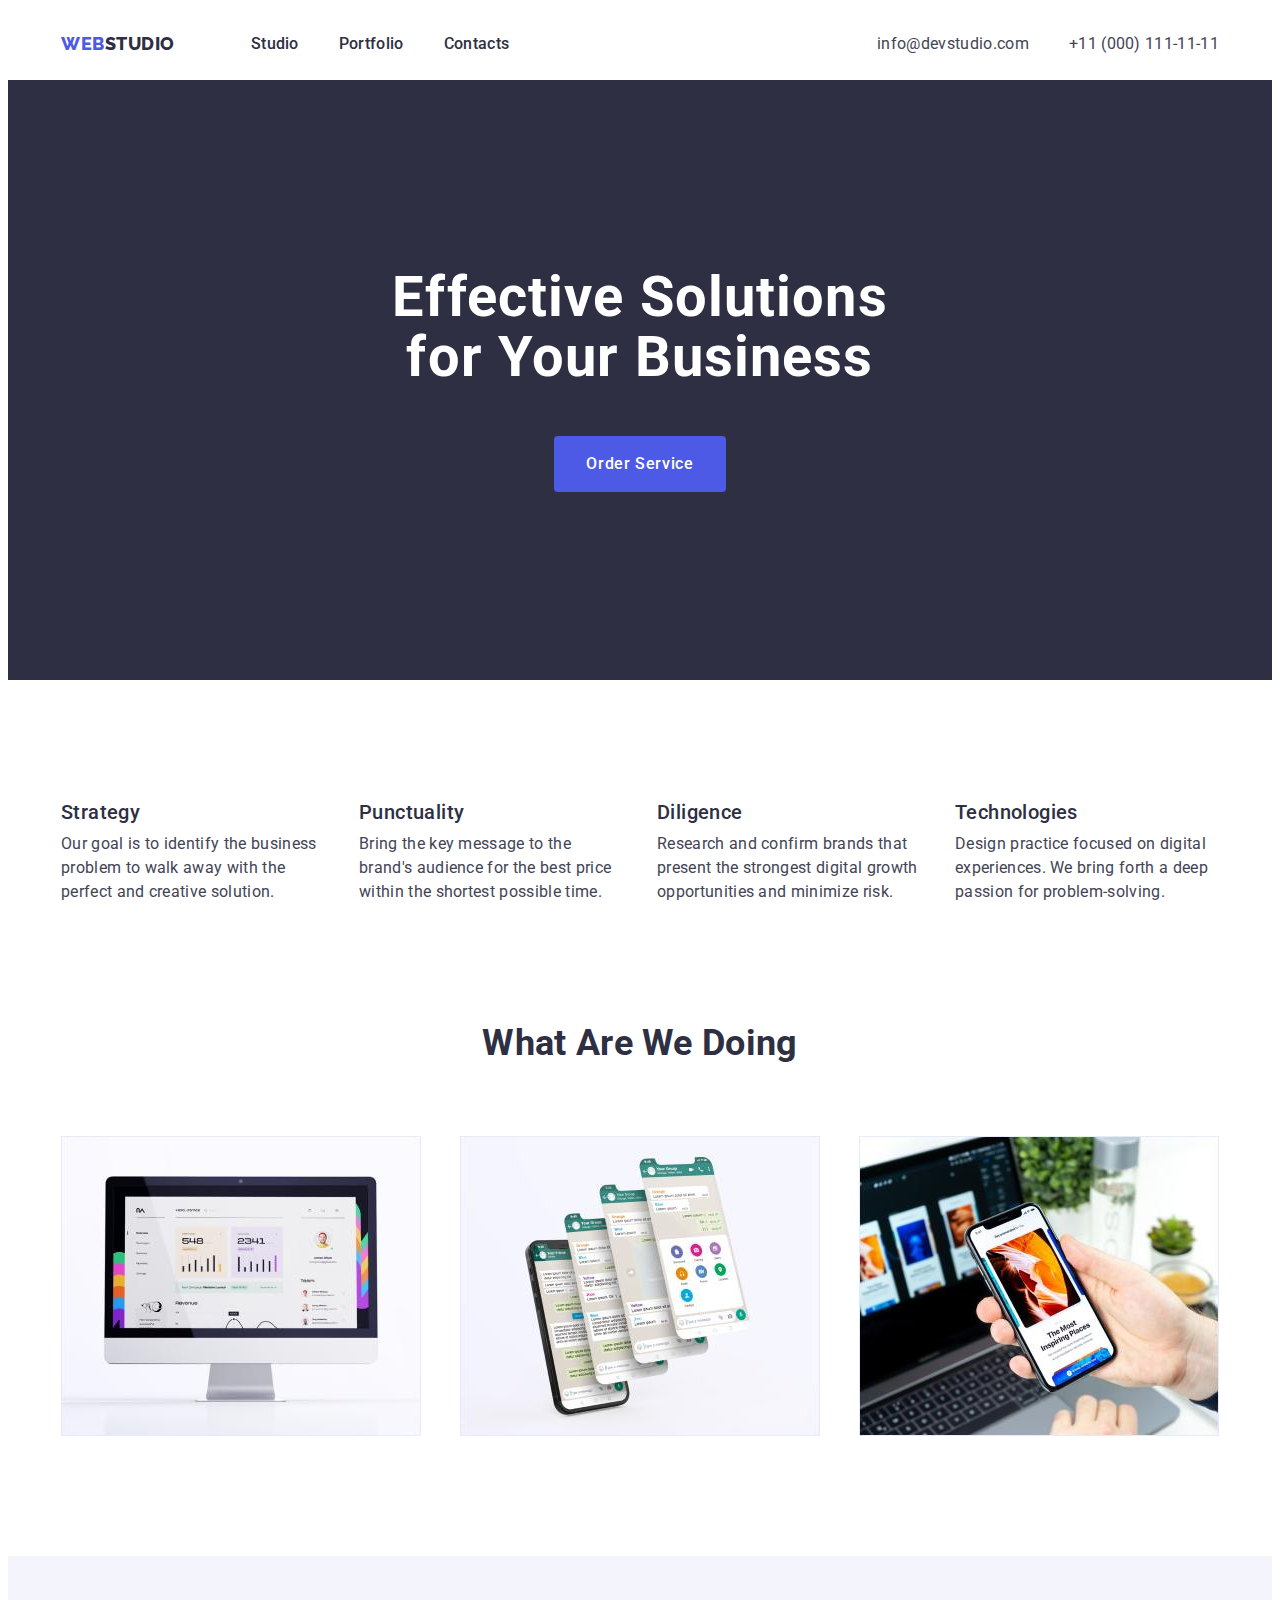
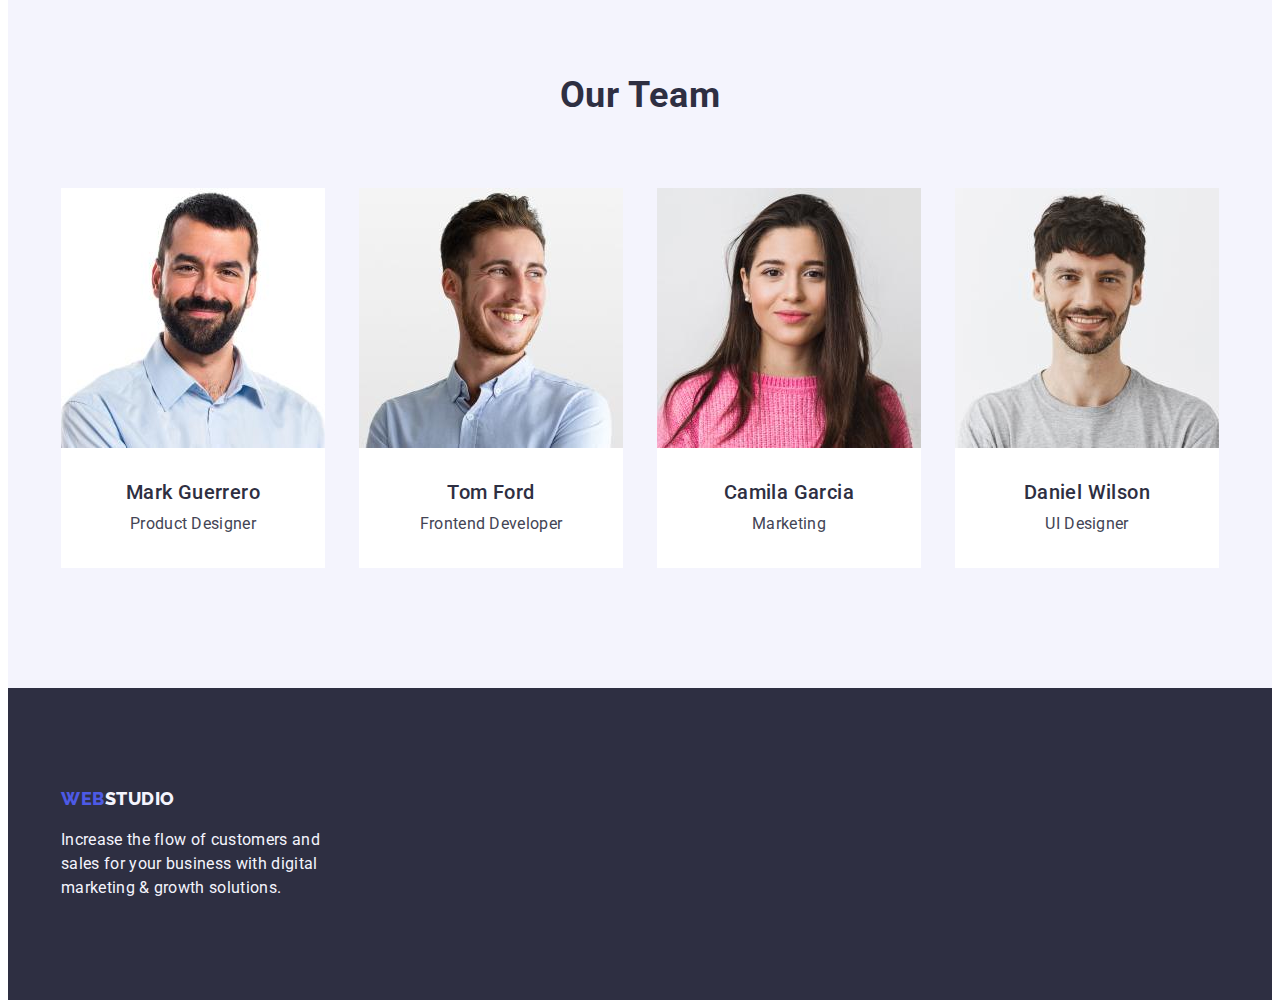
==== index.html @ 2e96d817 "1st" ====
<!DOCTYPE html>
<html lang="en">
  <head>
    <meta charset="UTF-8" />
    <meta http-equiv="X-UA-Compatible" content="IE=edge" />
    <meta name="viewport" content="width=<device-width>, initial-scale=1.0" />
    <title>WebStudio</title>
    <link href="https://fonts.googleapis.com" rel="preconnect" />
    <link href="https://fonts.gstatic.com" rel="preconnect" crossorigin />
    <!-- Fonts -->
    <link
      href="https://fonts.googleapis.com/css2?family=Raleway:wght@800&family=Roboto:wght@400;500;700;900&display=swap"
      rel="stylesheet"
    />
    <!-- Normalize CSS -->
    <link
      href="https://cdnjs.cloudflare.com/ajax/libs/modern-normalize/2.0.0/modern-normalize.min.css"
      rel="stylesheet"
      integrity="sha512-4xo8blKMVCiXpTaLzQSLSw3KFOVPWhm/TRtuPVc4WG6kUgjH6J03IBuG7JZPkcWMxJ5huwaBpOpnwYElP/m6wg=="
      crossorigin="anonymous"
      referrerpolicy="no-referrer"
    />
    <link href="./css/styles.css" rel="stylesheet" />
  </head>
  <body>
    <!-- Header -->
    <header class="header">
      <div class="header-container container">
        <nav class="header-nav">
          <a class="logo link" href="./index.html">Web<span class="logo-studio-part">Studio</span></a>
          <ul class="navigation-menu list">
            <li>
              <a class="navigation-menu-item link" href="./index.html">Studio</a>
            </li>
            <li>
              <a class="navigation-menu-item link" href="./portfolio.html">Portfolio</a>
            </li>
            <li>
              <a class="navigation-menu-item link" href>Contacts</a>
            </li>
          </ul>
        </nav>
        <address class="address-information">
          <ul class="address-list list">
            <li><a class="address-item link" href="mailto:info@devstudio.com">info@devstudio.com</a></li>
            <li><a class="address-item link" href="tel:+110001111111">+11 (000) 111-11-11</a></li>
          </ul>
        </address>
      </div>
    </header>
    <!-- Main -->
    <main>
      <section class="page-title-section">
        <div class="container">
          <h1 class="page-title">Effective Solutions for Your Business</h1>
          <button class="order-button" type="button">Order Service</button>
        </div>
      </section>

      <!-- Features -->
      <section class="features">
        <div class="container">
          <h2 class="visually-hidden" hidden>Our Features</h2>
          <ul class="features-list list">
            <li class="features-list-item">
              <h3 class="features-title">Strategy</h3>
              <p class="features-text">
                Our goal is to identify the business problem to walk away with the perfect and creative solution.
              </p>
            </li>
            <li class="features-list-item">
              <h3 class="features-title">Punctuality</h3>
              <p class="features-text">
                Bring the key message to the brand's audience for the best price within the shortest possible time.
              </p>
            </li>
            <li class="features-list-item">
              <h3 class="features-title">Diligence</h3>
              <p class="features-text">
                Research and confirm brands that present the strongest digital growth opportunities and minimize risk.
              </p>
            </li>
            <li class="features-list-item">
              <h3 class="features-title">Technologies</h3>
              <p class="features-text">
                Design practice focused on digital experiences. We bring forth a deep passion for problem-solving.
              </p>
            </li>
          </ul>
        </div>
      </section>

      <!-- What are we doing? -->
      <section class="company-product-section">
        <div class="container">
          <h2 class="company-product-title">What are we doing</h2>
          <ul class="company-product-list list">
            <li>
              <img src="./images/what_are_we_doing_1.jpg" alt="Software for the computers" height="300" width="360" />
            </li>
            <li>
              <img src="./images/what_are_we_doing_2.jpg" alt="Chat bots" height="300" width="360" />
            </li>
            <li>
              <img src="./images/what_are_we_doing_3.jpg" alt="Mobile applications" height="300" width="360" />
            </li> </ul
        ></div>
      </section>

      <!-- Our Team -->
      <section class="company-team-section">
        <div class="container">
          <h2 class="company-team-title">Our Team</h2>
          <ul class="company-team-list list">
            <li class="team-list">
              <img src="./images/mark_guerrero.jpg" alt="Mark Guerrero" height="260" width="264" />
              <h3 class="team-list-name">Mark Guerrero</h3>
              <p class="team-list-job-title">Product Designer</p>
            </li>
            <li class="team-list">
              <img src="./images/tom_ford.jpg" alt="Tom Ford" height="260" width="264" />
              <h3 class="team-list-name">Tom Ford</h3>
              <p class="team-list-job-title">Frontend Developer</p>
            </li>
            <li class="team-list">
              <img src="./images/camila_garcia.jpg" alt="Camila Garcia" height="260" width="264" />
              <h3 class="team-list-name">Camila Garcia</h3>
              <p class="team-list-job-title">Marketing</p>
            </li>
            <li class="team-list">
              <img src="./images/daniel_wilson.jpg" alt="Daniel Wilson" height="260" width="264" />
              <h3 class="team-list-name">Daniel Wilson</h3>
              <p class="team-list-job-title">UI Designer</p>
            </li>
          </ul>
        </div>
      </section>
    </main>
    <!-- Footer -->
    <footer class="footer-section">
      <div class="container">
        <a class="logo link" href="./index.html">Web<span class="logo-studio-part-in-footer">Studio</span></a>
        <p class="footer-text">
          Increase the flow of customers and sales for your business with digital marketing & growth solutions.
        </p>
      </div>
    </footer>
  </body>
</html>
---- css/styles.css ----
:root {
  /* Primary brand color  | IRIS #4D5AE5    */
  --primaly-brand-color: #4d5ae5;
  /* Pressed state color | OCEAN #404BBF   */
  --pressed-state-color: #404bbf;
  /* Overlays & shadows & headings color | NAVY BLUE #2E2F42 */
  --dark-color: #2e2f42;
  /* Valid fields & success messages color | GREEN #31D0AA */
  --success-color: #31d0aa;
  /* Body text color | SLATE #434455 */
  --text-color: #434455;
  /* Helper text & deemphasized subtle text color | LIGHT SLATE #8E8F99 */
  --subtle-text-color: #8e8f99;
  /* Accent & hairlines & subtle backgrounds color | CORNFLOWER #E7E9FC */
  --accent-color: #e7e9fc;
  /* Light mode backgrounds & dialogs/alerts color | CLOUD #F4F4FD */
  --light-color: #f4f4fd;
  /* Overlay color | NAVY BLUE MODAL #2E2F42 */
  --modal-overlay-color: #2e2f42;
  /* Hero image background color | GREY #2E2F42 */
  --hero-background-color: #2e2f42;
  /* Header & team & portfolio card background color | WHITE #FFFFFF */
  --white-background-color: #ffffff;
  /* Modal background color | DAIRY #FCFCFC */
  --modal-background-color: #fcfcfc;
  /* White text color | | WHITE #FFFFFF */
  --white-text-color: #ffffff;
}

body {
  background-color: var(--white-background-color);
  color: var(--text-color);
  font-size: 16px;
  font-family: 'Roboto', sans-serif;
  line-height: 1.5;
  letter-spacing: 0.02em;
}
/* Reset */
h1,
h2,
h3,
h4,
h5,
h6,
p {
  margin: 0;
}

ul {
  margin: 0;
  padding-left: 0;
}

button {
  cursor: pointer;
}

address {
  font-style: normal;
}

img {
  display: block;
}
/* Reset end */
.link {
  text-decoration: none;
}

.list {
  list-style: none;
}

.container {
  width: 1158px;
  margin: 0 auto;
  padding-right: 15px;
  padding-left: 15px;
}
/* End of Reset */

/* Remove the underlining in the links */
.link {
  text-decoration: none;
}

/* Remove list markers */
.list {
  list-style-type: none;
}

/* Web Stugio logo CSS Styles */
.logo {
  color: var(--primaly-brand-color);
  font-weight: 800;
  font-size: 18px;
  font-family: 'Raleway', sans-serif;
  line-height: 1.17;
  letter-spacing: 0.03em;
  text-transform: uppercase;
}

.logo-studio-part,
.logo-studio-part-in-footer {
  font-weight: 800;
  font-size: 18px;
  font-family: 'Raleway', sans-serif;
  line-height: 1.17;
  letter-spacing: 0.03em;
  text-transform: uppercase;
}

.logo-studio-part {
  color: var(--dark-color);
}

.logo-studio-part-in-footer {
  color: var(--light-color);
}

/* Header SCC Styles */
.header {
  padding-top: 24px;
  padding-bottom: 24px;
}

.header-container {
  display: flex;
  justify-content: space-between;
  align-items: center;
}

.header-nav {
  display: flex;
  align-items: center;
}

.header .logo {
  margin-right: 76px;
}

.navigation-menu {
  display: flex;
  gap: 40px;
  align-items: center;
}

.navigation-menu-item {
  color: var(--dark-color);
  font-weight: 500;
}

.navigation-menu-item:hover,
.navigation-menu-item:focus {
  color: var(--pressed-state-color);
}

.address-information {
  font-style: normal;
}

.address-list {
  display: flex;
  gap: 40px;
  align-items: center;
}

.address-item {
  color: var(--text-color);
  font-weight: 400;
}

.address-item:hover,
.address-item:focus {
  color: var(--pressed-state-color);
}
/* Footer SCC Styles */
.footer-section {
  padding-top: 100px;
  padding-bottom: 100px;
  background-color: var(--dark-color);
}

.footer-text {
  max-width: 264px;
  margin-top: 16px;
  color: var(--light-color);
  font-weight: 400;
}

/* Index page CSS Styles */
/* Hero(Page title) section styles*/
.page-title-section {
  padding-top: 188px;
  padding-bottom: 188px;
  background-color: var(--dark-color);
  text-align: center;
}

.page-title {
  max-width: 496px;
  margin: 0 auto;
  margin-bottom: 48px;
  color: var(--white-text-color);
  font-weight: 700;
  font-size: 56px;
  line-height: 1.07;
  letter-spacing: 0.02em;
  text-align: center;
}

.order-button {
  display: block;
  margin: 0 auto;
  padding: 16px 32px;
  border: none;
  border-radius: 4px;
  background-color: var(--primaly-brand-color);
  color: var(--white-text-color);
  font-weight: 500;
  font-style: normal;
  font-size: 16px;
  font-family: 'Roboto', sans-serif;
  line-height: 1.5;
  letter-spacing: 0.04em;
  cursor: pointer;
}

.order-button:is(:hover, :focus) {
  background-color: var(--pressed-state-color);
}

/* Features section styles */
.visually-hidden {
  position: absolute;
  overflow: hidden;
  clip: rect(0 0 0 0);
  width: 1px;
  height: 1px;
  margin: -1px;
  padding: 0;
  border: 0;
  white-space: nowrap;
  clip-path: inset(100%);
}

.features {
  padding-top: 120px;
  padding-bottom: 120px;
}

.features-list {
  display: flex;
  justify-content: space-between;
}

.features-list-item {
  display: flex;
  flex-direction: column;
  gap: 8px;
  align-items: flex-start;
  width: 264px;
}

.features-title {
  color: var(--dark-color);
  font-weight: 500;
  font-size: 20px;
  line-height: 1.2;
  letter-spacing: 0.02em;
}

.features-text {
  font-weight: 400;
}

/* What are we doing? section styles */
.company-product-section {
  padding-bottom: 120px;
}

.company-product-list {
  display: flex;
  justify-content: space-between;
}

.company-product-title {
  margin-bottom: 72px;
  color: var(--dark-color);
  font-weight: 700;
  font-size: 36px;
  line-height: 1.11;
  text-align: center;
  text-transform: capitalize;
}

/* Our team section styles */
.company-team-section {
  padding-top: 120px;
  padding-bottom: 120px;
  background-color: var(--light-color);
}
.company-team-title {
  margin-bottom: 72px;
  color: var(--dark-color);
  font-weight: 700;
  font-size: 36px;
  line-height: 1.11;
  letter-spacing: 0.02em;
  text-align: center;
  text-transform: capitalize;
}

.company-team-list {
  display: flex;
  justify-content: space-between;
}

.team-list-name {
  margin-bottom: 8px;
  color: var(--dark-color);
  font-weight: 500;
  font-size: 20px;
  line-height: 1.2;
  letter-spacing: 0.02em;
  text-align: center;
}

.team-list-job-title {
  margin-bottom: 32px;
  font-weight: 400;
  font-size: 16px;
  line-height: 1.5;
  text-align: center;
}

.team-list {
  background-color: var(--white-background-color);
}

.team-list img {
  margin-bottom: 32px;
}

/* Portfolio CSS Styles */

.portfolio-section {
  padding-top: 96px;
  padding-bottom: 120px;
}

.portfolio-filter-list {
  display: flex;
  gap: 24px;
  justify-content: center;
  margin-bottom: 72px;
}

.portfolio-filter-button {
  padding: 12px 24px;
  border: none;
  border-radius: 4px;
  background-color: var(--light-color);
  color: var(--primaly-brand-color);
  font-weight: 500;
  font-style: normal;
  font-size: 16px;
  font-family: 'Roboto', sans-serif;
  line-height: 1.5;
  letter-spacing: 0.04em;
  cursor: pointer;
}

.portfolio-filter-button:hover,
.portfolio-filter-button:focus {
  background-color: var(--pressed-state-color);
  color: var(--white-text-color);
}

.portfolio-list {
  display: flex;
  flex-wrap: wrap;
  row-gap: 48px;
  column-gap: 24px;
}

.portfolio-list-item {
  border: 1px solid var(--accent-color);
}

.portfolio-img {
  margin-bottom: 32px;
}

.portfolio-title {
  margin-bottom: 8px;
  padding-left: 16px;
  color: var(--dark-color);
  font-weight: 500;
  font-size: 20px;
  line-height: 1.2;
  letter-spacing: 0.02em;
}

.portfolio-type {
  padding-bottom: 32px;
  padding-left: 16px;
  color: var(--text-color);
  font-weight: 400;
}
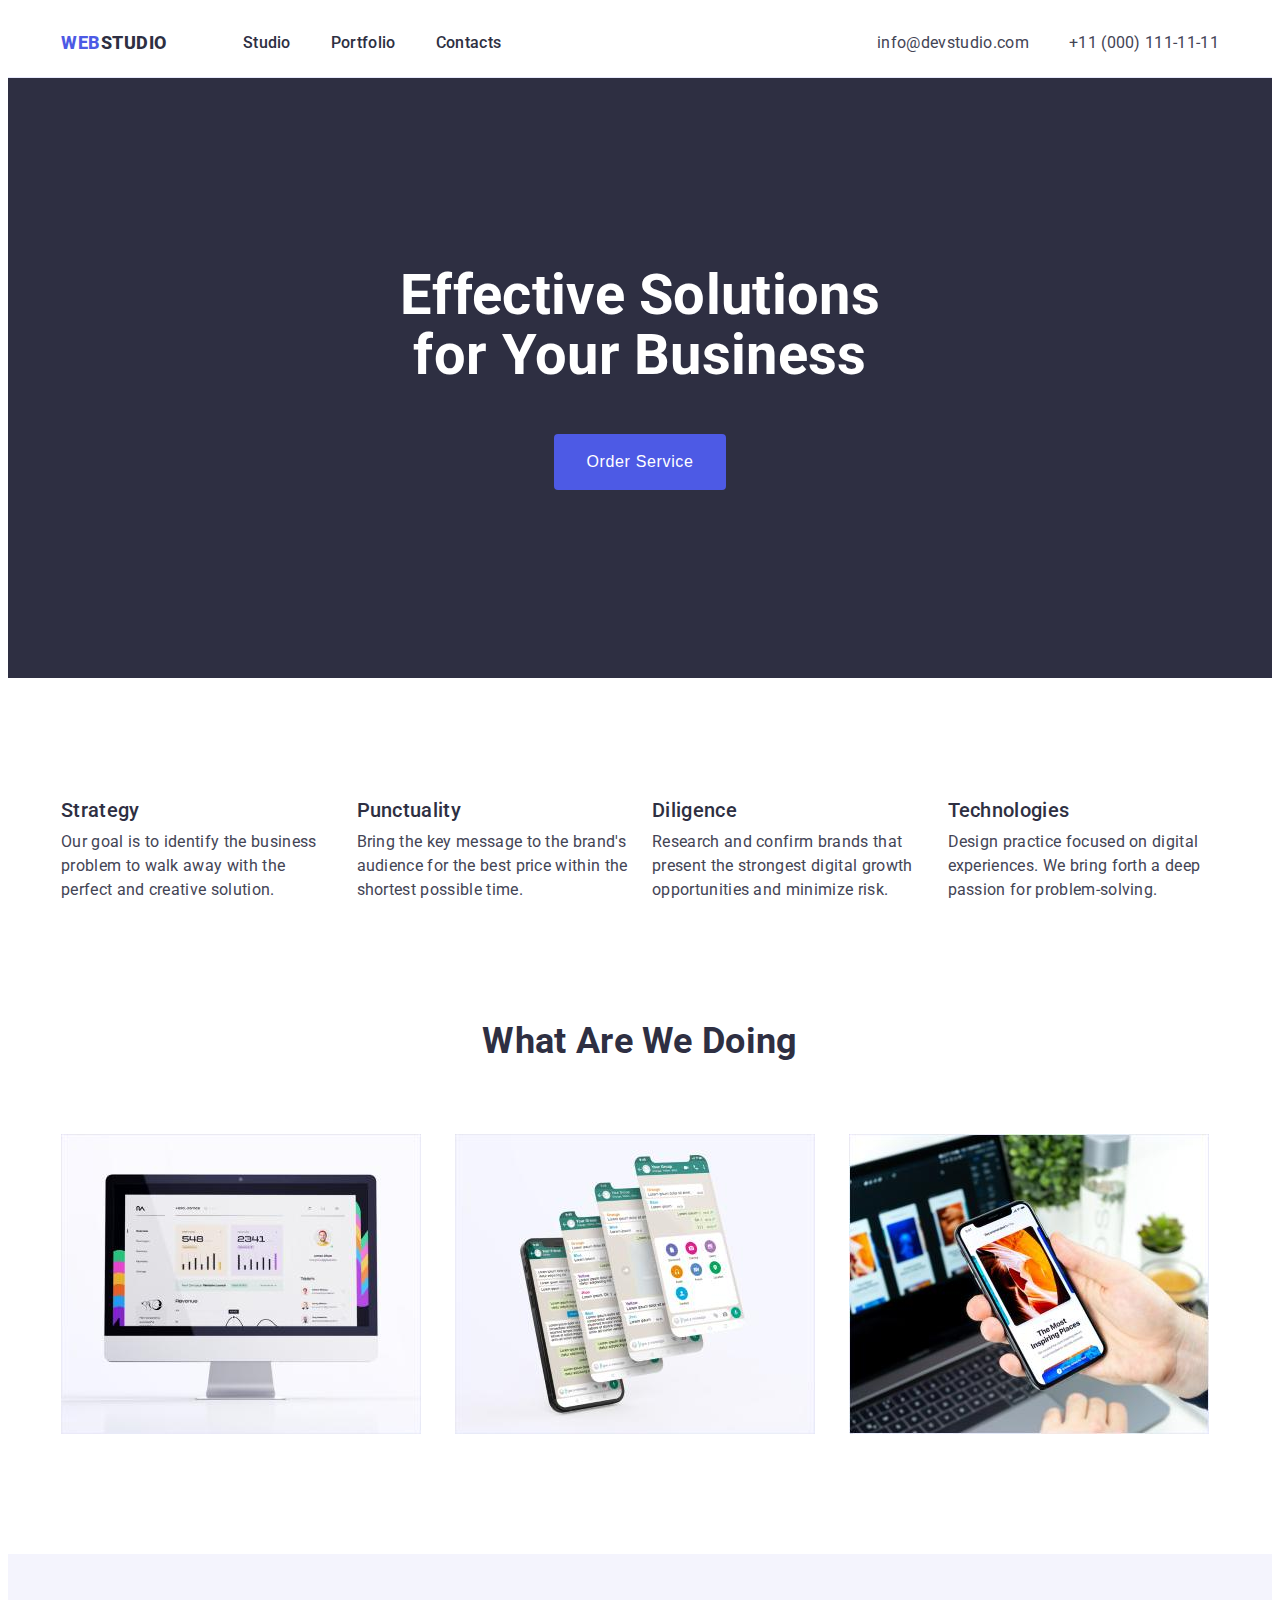
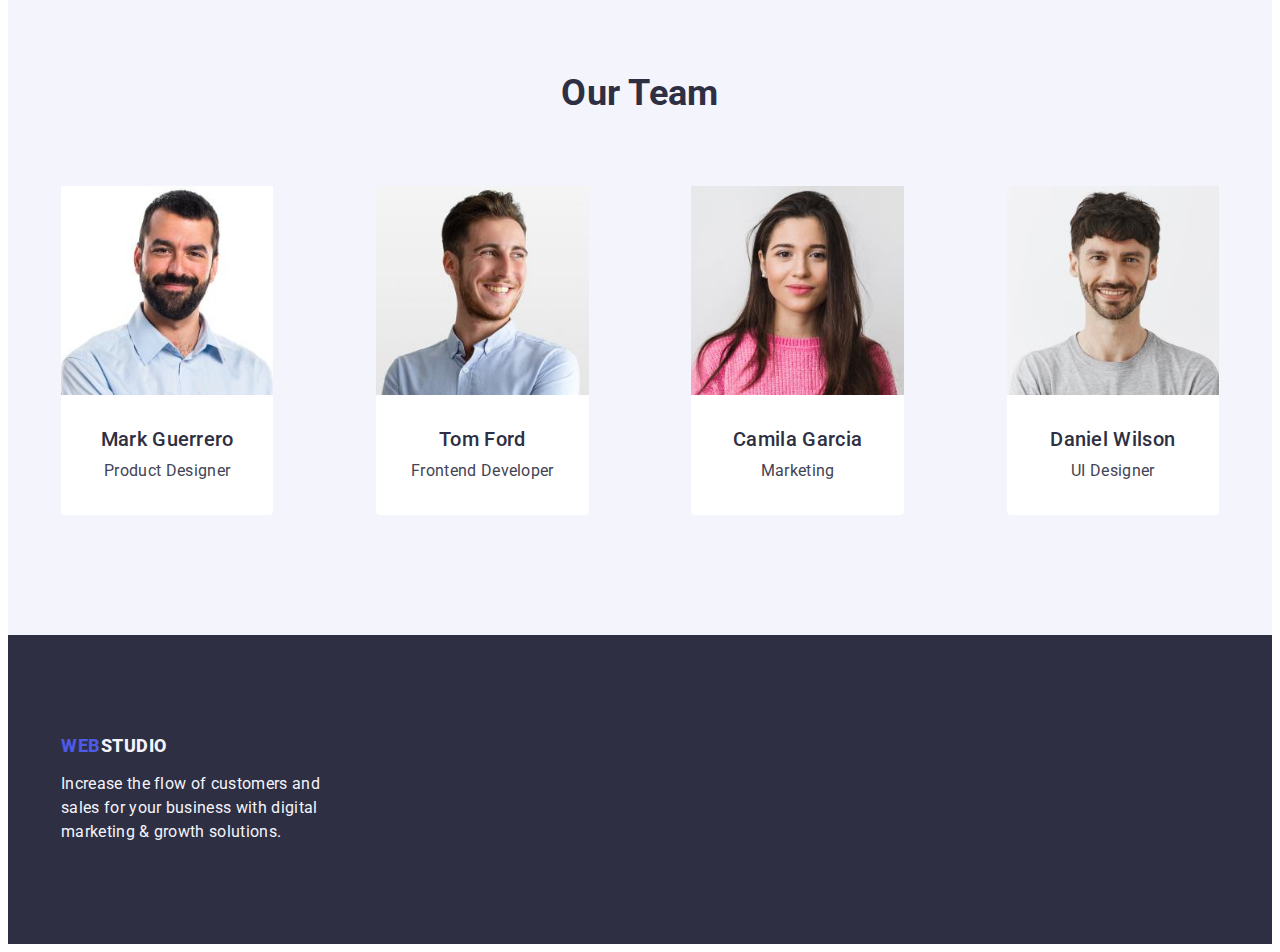
==== commit 8fe055c9: "finish" ====
--- a/index.html
+++ b/index.html
@@ -5,11 +5,11 @@
     <meta http-equiv="X-UA-Compatible" content="IE=edge" />
     <meta name="viewport" content="width=<device-width>, initial-scale=1.0" />
     <title>WebStudio</title>
+    <!-- Fonts -->
     <link href="https://fonts.googleapis.com" rel="preconnect" />
     <link href="https://fonts.gstatic.com" rel="preconnect" crossorigin />
-    <!-- Fonts -->
     <link
-      href="https://fonts.googleapis.com/css2?family=Raleway:wght@800&family=Roboto:wght@400;500;700;900&display=swap"
+      href="https://fonts.googleapis.com/css2?family=Raleway:wght@800&family=Roboto:wght@400;500;700&display=swap"
       rel="stylesheet"
     />
     <!-- Normalize CSS -->
@@ -20,126 +20,183 @@
       crossorigin="anonymous"
       referrerpolicy="no-referrer"
     />
+    <!-- Styles CSS -->
     <link href="./css/styles.css" rel="stylesheet" />
   </head>
   <body>
     <!-- Header -->
-    <header class="header">
+    <header class="header section">
       <div class="header-container container">
         <nav class="header-nav">
-          <a class="logo link" href="./index.html">Web<span class="logo-studio-part">Studio</span></a>
-          <ul class="navigation-menu list">
-            <li>
-              <a class="navigation-menu-item link" href="./index.html">Studio</a>
-            </li>
-            <li>
-              <a class="navigation-menu-item link" href="./portfolio.html">Portfolio</a>
-            </li>
-            <li>
-              <a class="navigation-menu-item link" href>Contacts</a>
+          <a class="logo link" href="./index.html">Web<span class="logo-accent">Studio</span></a>
+          <ul class="header-list list">
+            <li class="header-list-item">
+              <a class="header-list-link link" href="./index.html">Studio</a>
+            </li>
+            <li class="header-list-item">
+              <a class="header-list-link link" href="./portfolio.html">Portfolio</a>
+            </li>
+            <li class="header-list-item">
+              <a class="header-list-link link" href>Contacts</a>
             </li>
           </ul>
         </nav>
-        <address class="address-information">
-          <ul class="address-list list">
-            <li><a class="address-item link" href="mailto:info@devstudio.com">info@devstudio.com</a></li>
-            <li><a class="address-item link" href="tel:+110001111111">+11 (000) 111-11-11</a></li>
+        <address class="header-address">
+          <ul class="header-address-list list">
+            <li class="header-address-list-item">
+              <a class="header-address-list-link link" href="mailto:info@devstudio.com">info@devstudio.com</a></li
+            >
+            <li class="header-address-list-item"
+              ><a class="header-address-list-link link" href="tel:+110001111111">+11 (000) 111-11-11</a></li
+            >
           </ul>
         </address>
       </div>
     </header>
     <!-- Main -->
     <main>
-      <section class="page-title-section">
-        <div class="container">
-          <h1 class="page-title">Effective Solutions for Your Business</h1>
-          <button class="order-button" type="button">Order Service</button>
+      <!-- Hero section -->
+      <section class="hero section">
+        <div class="container">
+          <h1 class="hero-title">Effective Solutions for Your Business</h1>
+          <button class="hero-btn btn" type="button">Order Service</button>
         </div>
       </section>
 
       <!-- Features -->
-      <section class="features">
-        <div class="container">
-          <h2 class="visually-hidden" hidden>Our Features</h2>
+      <section class="features section">
+        <div class="container">
+          <h2 class="section-title visually-hidden">Our features</h2>
           <ul class="features-list list">
             <li class="features-list-item">
-              <h3 class="features-title">Strategy</h3>
-              <p class="features-text">
-                Our goal is to identify the business problem to walk away with the perfect and creative solution.
-              </p>
-            </li>
-            <li class="features-list-item">
-              <h3 class="features-title">Punctuality</h3>
-              <p class="features-text">
-                Bring the key message to the brand's audience for the best price within the shortest possible time.
-              </p>
-            </li>
-            <li class="features-list-item">
-              <h3 class="features-title">Diligence</h3>
-              <p class="features-text">
+              <h3 class="features-list-item-title">Strategy</h3>
+              <p class="features-list-item-decs"
+                >Our goal is to identify the business problem to walk away with the perfect and creative solution.</p
+              >
+            </li>
+            <li class="features-list-item">
+              <h3 class="features-list-item-title">Punctuality</h3>
+              <p class="features-list-item-decs"
+                >Bring the key message to the brand's audience for the best price within the shortest possible time.</p
+              >
+            </li>
+            <li class="features-list-item">
+              <h3 class="features-list-item-title">Diligence</h3>
+              <p class="features-list-item-decs">
                 Research and confirm brands that present the strongest digital growth opportunities and minimize risk.
               </p>
             </li>
             <li class="features-list-item">
-              <h3 class="features-title">Technologies</h3>
-              <p class="features-text">
-                Design practice focused on digital experiences. We bring forth a deep passion for problem-solving.
-              </p>
+              <h3 class="features-list-item-title">Technologies</h3>
+              <p class="features-list-item-decs"
+                >Design practice focused on digital experiences. We bring forth a deep passion for problem-solving.</p
+              >
             </li>
           </ul>
         </div>
       </section>
 
       <!-- What are we doing? -->
-      <section class="company-product-section">
-        <div class="container">
-          <h2 class="company-product-title">What are we doing</h2>
-          <ul class="company-product-list list">
-            <li>
-              <img src="./images/what_are_we_doing_1.jpg" alt="Software for the computers" height="300" width="360" />
-            </li>
-            <li>
-              <img src="./images/what_are_we_doing_2.jpg" alt="Chat bots" height="300" width="360" />
-            </li>
-            <li>
-              <img src="./images/what_are_we_doing_3.jpg" alt="Mobile applications" height="300" width="360" />
-            </li> </ul
-        ></div>
+      <section class="we-doing section">
+        <div class="container">
+          <h2 class="section-title">What are we doing</h2>
+          <ul class="we-doing-list list">
+            <li class="we-doing-list-item">
+              <img
+                class="we-doing-list-item-img"
+                src="./images/what_are_we_doing/what_are_we_doing_1.jpg"
+                alt="Software for the computers"
+                height="300"
+                width="360"
+              />
+            </li>
+            <li class="we-doing-list-item">
+              <img
+                class="we-doing-list-item-img"
+                src="./images/what_are_we_doing/what_are_we_doing_2.jpg"
+                alt="Chat bots"
+                height="300"
+                width="360"
+              />
+            </li>
+            <li class="we-doing-list-item">
+              <img
+                class="we-doing-list-item-img"
+                src="./images/what_are_we_doing/what_are_we_doing_3.jpg"
+                alt="Mobile applications"
+                height="300"
+                width="360"
+              />
+            </li>
+          </ul>
+        </div>
       </section>
 
       <!-- Our Team -->
-      <section class="company-team-section">
-        <div class="container">
-          <h2 class="company-team-title">Our Team</h2>
-          <ul class="company-team-list list">
-            <li class="team-list">
-              <img src="./images/mark_guerrero.jpg" alt="Mark Guerrero" height="260" width="264" />
-              <h3 class="team-list-name">Mark Guerrero</h3>
-              <p class="team-list-job-title">Product Designer</p>
-            </li>
-            <li class="team-list">
-              <img src="./images/tom_ford.jpg" alt="Tom Ford" height="260" width="264" />
-              <h3 class="team-list-name">Tom Ford</h3>
-              <p class="team-list-job-title">Frontend Developer</p>
-            </li>
-            <li class="team-list">
-              <img src="./images/camila_garcia.jpg" alt="Camila Garcia" height="260" width="264" />
-              <h3 class="team-list-name">Camila Garcia</h3>
-              <p class="team-list-job-title">Marketing</p>
-            </li>
-            <li class="team-list">
-              <img src="./images/daniel_wilson.jpg" alt="Daniel Wilson" height="260" width="264" />
-              <h3 class="team-list-name">Daniel Wilson</h3>
-              <p class="team-list-job-title">UI Designer</p>
+      <section class="team section">
+        <div class="container">
+          <h2 class="section-title">Our team</h2>
+          <ul class="team-list list">
+            <li class="team-list-item">
+              <img
+                class="team-list-item-img"
+                src="./images/our_team/team_1.jpg"
+                alt="Mark Guerrero"
+                height="260"
+                width="264"
+              />
+              <div class="team-list-item-card-content">
+                <h3 class="team-list-item-name">Mark Guerrero</h3>
+                <p class="team-list-item-position">Product Designer</p>
+              </div>
+            </li>
+            <li class="team-list-item">
+              <img
+                class="team-list-item-img"
+                src="./images/our_team/team_2.jpg"
+                alt="Tom Ford"
+                height="260"
+                width="264"
+              />
+              <div class="team-list-item-card-content">
+                <h3 class="team-list-item-name">Tom Ford</h3>
+                <p class="team-list-item-position">Frontend Developer</p>
+              </div>
+            </li>
+            <li class="team-list-item">
+              <img
+                class="team-list-item-img"
+                src="./images/our_team/team_3.jpg"
+                alt="Camila Garcia"
+                height="260"
+                width="264"
+              />
+              <div class="team-list-item-card-content">
+                <h3 class="team-list-item-name">Camila Garcia</h3>
+                <p class="team-list-item-position">Marketing</p>
+              </div>
+            </li>
+            <li class="team-list-item">
+              <img
+                class="team-list-item-img"
+                src="./images/our_team/team_4.jpg"
+                alt="Daniel Wilson"
+                height="260"
+                width="264"
+              />
+              <div class="team-list-item-card-content">
+                <h3 class="team-list-item-name">Daniel Wilson</h3>
+                <p class="team-list-item-position">UI Designer</p>
+              </div>
             </li>
           </ul>
         </div>
       </section>
     </main>
     <!-- Footer -->
-    <footer class="footer-section">
+    <footer class="footer section">
       <div class="container">
-        <a class="logo link" href="./index.html">Web<span class="logo-studio-part-in-footer">Studio</span></a>
+        <a class="logo link" href="./index.html">Web<span class="logo-accent">Studio</span></a>
         <p class="footer-text">
           Increase the flow of customers and sales for your business with digital marketing & growth solutions.
         </p>
--- a/css/styles.css
+++ b/css/styles.css
@@ -1,39 +1,33 @@
 :root {
-  /* Primary brand color  | IRIS #4D5AE5    */
-  --primaly-brand-color: #4d5ae5;
-  /* Pressed state color | OCEAN #404BBF   */
-  --pressed-state-color: #404bbf;
-  /* Overlays & shadows & headings color | NAVY BLUE #2E2F42 */
-  --dark-color: #2e2f42;
-  /* Valid fields & success messages color | GREEN #31D0AA */
-  --success-color: #31d0aa;
-  /* Body text color | SLATE #434455 */
-  --text-color: #434455;
-  /* Helper text & deemphasized subtle text color | LIGHT SLATE #8E8F99 */
-  --subtle-text-color: #8e8f99;
-  /* Accent & hairlines & subtle backgrounds color | CORNFLOWER #E7E9FC */
+  --primary-brand-cl: #4d5ae5;
+  --primary-dark-cl: #2e2f42;
+  --white-bg-cl: #ffffff;
+  --white-cl: #ffffff;
+  --text-cl: #434455;
+  --ligth-cl: #f4f4fd;
+  --light-bg-cl: #f4f4fd;
+  --pressed-state-cl: #404bbf;
   --accent-color: #e7e9fc;
-  /* Light mode backgrounds & dialogs/alerts color | CLOUD #F4F4FD */
-  --light-color: #f4f4fd;
-  /* Overlay color | NAVY BLUE MODAL #2E2F42 */
-  --modal-overlay-color: #2e2f42;
-  /* Hero image background color | GREY #2E2F42 */
-  --hero-background-color: #2e2f42;
-  /* Header & team & portfolio card background color | WHITE #FFFFFF */
-  --white-background-color: #ffffff;
-  /* Modal background color | DAIRY #FCFCFC */
-  --modal-background-color: #fcfcfc;
-  /* White text color | | WHITE #FFFFFF */
-  --white-text-color: #ffffff;
-}
-
+  /* The main number of elements in Flexbox grid */
+  --items: 3;
+  /* The main gap indent in Flexbox grid */
+  --indent: 24px;
+}
+/* Comon styles */
 body {
-  background-color: var(--white-background-color);
-  color: var(--text-color);
+  background-color: var(--white-bg-cl);
+  color: var(--text-cl);
+  font-weight: normal;
   font-size: 16px;
   font-family: 'Roboto', sans-serif;
   line-height: 1.5;
   letter-spacing: 0.02em;
+}
+.container {
+  width: 1158px;
+  margin: 0 auto;
+  padding-right: 15px;
+  padding-left: 15px;
 }
 /* Reset */
 h1,
@@ -45,191 +39,145 @@
 p {
   margin: 0;
 }
-
-ul {
+ul,
+ol,
+.list {
   margin: 0;
   padding-left: 0;
-}
-
-button {
+  list-style-type: none;
+}
+a,
+.link {
+  color: currentColor;
+  font-style: normal;
+  text-decoration: none;
+}
+button,
+.btn {
   cursor: pointer;
 }
-
 address {
   font-style: normal;
 }
-
 img {
   display: block;
-}
-/* Reset end */
-.link {
-  text-decoration: none;
-}
-
-.list {
-  list-style: none;
-}
-
-.container {
-  width: 1158px;
-  margin: 0 auto;
-  padding-right: 15px;
-  padding-left: 15px;
-}
-/* End of Reset */
-
-/* Remove the underlining in the links */
-.link {
-  text-decoration: none;
-}
-
-/* Remove list markers */
-.list {
-  list-style-type: none;
-}
-
-/* Web Stugio logo CSS Styles */
-.logo {
-  color: var(--primaly-brand-color);
+  max-width: 100%;
+  height: auto;
+}
+.section {
+}
+/* H2 section title */
+.section-title {
+  margin-bottom: 72px;
+  color: var(--primary-dark-cl);
+  font-size: 36px;
+  line-height: 1.11;
+  text-align: center;
+  text-transform: capitalize;
+}
+/* Logo design */
+.logo,
+.logo-accent {
   font-weight: 800;
   font-size: 18px;
-  font-family: 'Raleway', sans-serif;
   line-height: 1.17;
   letter-spacing: 0.03em;
   text-transform: uppercase;
 }
-
-.logo-studio-part,
-.logo-studio-part-in-footer {
-  font-weight: 800;
-  font-size: 18px;
-  font-family: 'Raleway', sans-serif;
-  line-height: 1.17;
-  letter-spacing: 0.03em;
-  text-transform: uppercase;
-}
-
-.logo-studio-part {
-  color: var(--dark-color);
-}
-
-.logo-studio-part-in-footer {
-  color: var(--light-color);
-}
-
-/* Header SCC Styles */
+.logo {
+  color: var(--primary-brand-cl);
+}
+/* Header styles */
 .header {
-  padding-top: 24px;
-  padding-bottom: 24px;
-}
-
+  border-bottom: 1px solid var(--accent-color);
+}
 .header-container {
   display: flex;
   justify-content: space-between;
   align-items: center;
 }
-
 .header-nav {
   display: flex;
-  align-items: center;
-}
-
+}
 .header .logo {
   margin-right: 76px;
 }
+.header .link {
+  padding: 24px 0;
+}
+.header .logo-accent {
+  color: var(--primary-dark-cl);
+}
+.header-list {
+  display: flex;
+  gap: var(--indent);
+  align-items: center;
+  --indent: 40px;
+}
+.header-list-item {
+  flex-basis: calc((100% - var(--indent) * (var(--items) - 1)) / var(--items));
+}
+.header-list-link {
+  color: var(--primary-dark-cl);
+  font-weight: 500;
+}
+.header-list-link:hover,
+.header-list-link:focus {
+  color: var(--pressed-state-cl);
+}
+.header-address {
+}
+.header-address-list {
+  display: flex;
+  gap: var(--indent);
+  --items: 2;
+  --indent: 40px;
+}
+.header-address-list-item {
+  flex-basis: calc((100% - var(--indent) * (var(--items) - 1)) / var(--items));
+}
+.header-address-list-link {
+  color: var(--text-cl);
+}
+.header-address-list-link:hover,
+.header-address-list-link:focus {
+  color: var(--pressed-state-cl);
+}
 
-.navigation-menu {
-  display: flex;
-  gap: 40px;
-  align-items: center;
-}
-
-.navigation-menu-item {
-  color: var(--dark-color);
-  font-weight: 500;
-}
-
-.navigation-menu-item:hover,
-.navigation-menu-item:focus {
-  color: var(--pressed-state-color);
-}
-
-.address-information {
-  font-style: normal;
-}
-
-.address-list {
-  display: flex;
-  gap: 40px;
-  align-items: center;
-}
-
-.address-item {
-  color: var(--text-color);
-  font-weight: 400;
-}
-
-.address-item:hover,
-.address-item:focus {
-  color: var(--pressed-state-color);
-}
-/* Footer SCC Styles */
-.footer-section {
-  padding-top: 100px;
-  padding-bottom: 100px;
-  background-color: var(--dark-color);
-}
-
-.footer-text {
-  max-width: 264px;
-  margin-top: 16px;
-  color: var(--light-color);
-  font-weight: 400;
-}
-
-/* Index page CSS Styles */
-/* Hero(Page title) section styles*/
-.page-title-section {
+/* Hero section styles */
+.hero {
   padding-top: 188px;
   padding-bottom: 188px;
-  background-color: var(--dark-color);
+  background-color: var(--primary-dark-cl);
   text-align: center;
 }
-
-.page-title {
+.hero-title {
   max-width: 496px;
   margin: 0 auto;
   margin-bottom: 48px;
-  color: var(--white-text-color);
+  color: var(--white-cl);
   font-weight: 700;
   font-size: 56px;
   line-height: 1.07;
-  letter-spacing: 0.02em;
-  text-align: center;
-}
-
-.order-button {
+}
+.hero-btn {
   display: block;
+  min-width: 169px;
   margin: 0 auto;
   padding: 16px 32px;
   border: none;
   border-radius: 4px;
-  background-color: var(--primaly-brand-color);
-  color: var(--white-text-color);
-  font-weight: 500;
-  font-style: normal;
+  background-color: var(--primary-brand-cl);
+  color: var(--white-cl);
+  font-weight: 500;
   font-size: 16px;
-  font-family: 'Roboto', sans-serif;
   line-height: 1.5;
   letter-spacing: 0.04em;
-  cursor: pointer;
-}
-
-.order-button:is(:hover, :focus) {
-  background-color: var(--pressed-state-color);
-}
-
+}
+.hero-btn:hover,
+.hero-btn:focus {
+  background-color: var(--pressed-state-cl);
+}
 /* Features section styles */
 .visually-hidden {
   position: absolute;
@@ -243,168 +191,143 @@
   white-space: nowrap;
   clip-path: inset(100%);
 }
-
 .features {
   padding-top: 120px;
   padding-bottom: 120px;
 }
-
 .features-list {
   display: flex;
+  gap: var(--indent);
   justify-content: space-between;
 }
-
 .features-list-item {
-  display: flex;
-  flex-direction: column;
-  gap: 8px;
-  align-items: flex-start;
-  width: 264px;
-}
-
-.features-title {
-  color: var(--dark-color);
+  flex-basis: calc((100% - var(--indent) * (var(--items) - 1)) / var(--items));
+}
+.features-list-item-title {
+  margin-bottom: 8px;
+  color: var(--primary-dark-cl);
   font-weight: 500;
   font-size: 20px;
   line-height: 1.2;
-  letter-spacing: 0.02em;
-}
-
-.features-text {
-  font-weight: 400;
-}
-
+}
+.features-list-item-decs {
+}
 /* What are we doing? section styles */
-.company-product-section {
+.we-doing {
   padding-bottom: 120px;
 }
-
-.company-product-list {
-  display: flex;
+.we-doing-list {
+  display: flex;
+  gap: var(--indent);
   justify-content: space-between;
 }
-
-.company-product-title {
-  margin-bottom: 72px;
-  color: var(--dark-color);
-  font-weight: 700;
-  font-size: 36px;
-  line-height: 1.11;
-  text-align: center;
-  text-transform: capitalize;
-}
-
-/* Our team section styles */
-.company-team-section {
+.we-doing-list-item {
+  flex-basis: calc((100% - var(--indent) * (var(--items) - 1)) / var(--items));
+}
+/* Our Team section styles */
+.team {
   padding-top: 120px;
   padding-bottom: 120px;
-  background-color: var(--light-color);
-}
-.company-team-title {
-  margin-bottom: 72px;
-  color: var(--dark-color);
-  font-weight: 700;
-  font-size: 36px;
-  line-height: 1.11;
-  letter-spacing: 0.02em;
+  background-color: var(--light-bg-cl);
+}
+.team-list {
+  display: flex;
+  gap: var(--indent);
+  justify-content: space-between;
+  --items: 5;
+}
+.team-list-item {
+  flex-basis: calc((100% - var(--indent) * (var(--items) - 1)) / var(--items));
+  border-radius: 0px 0px 4px 4px;
+  background-color: var(--white-bg-cl);
+}
+.team-list-item-img {
+}
+.team-list-item-card-content {
+  padding: 32px 16px;
   text-align: center;
-  text-transform: capitalize;
-}
-
-.company-team-list {
-  display: flex;
-  justify-content: space-between;
-}
-
-.team-list-name {
+}
+.team-list-item-name {
   margin-bottom: 8px;
-  color: var(--dark-color);
+  color: var(--primary-dark-cl);
   font-weight: 500;
   font-size: 20px;
   line-height: 1.2;
-  letter-spacing: 0.02em;
-  text-align: center;
-}
-
-.team-list-job-title {
-  margin-bottom: 32px;
-  font-weight: 400;
+}
+.team-list-item-position {
+}
+/* Portfolio page styles */
+.portfolio {
+  padding-top: 96px;
+  padding-bottom: 120px;
+}
+.portfolio-title {
+}
+/* Portfolio filter styles */
+.porfolio-filter {
+  display: flex;
+  gap: var(--indent);
+  justify-content: center;
+  margin-bottom: 72px;
+}
+.porfolio-filter-item {
+}
+.portfolio-filter-list-item-btn {
+  padding: 12px 24px;
+  border: 1px solid var(--accent-color);
+  border: none;
+  border-radius: 4px;
+  background-color: var(--light-bg-cl);
+  color: var(--primary-brand-cl);
+  font-weight: 500;
   font-size: 16px;
   line-height: 1.5;
+  letter-spacing: 0.04em;
   text-align: center;
 }
-
-.team-list {
-  background-color: var(--white-background-color);
-}
-
-.team-list img {
-  margin-bottom: 32px;
-}
-
-/* Portfolio CSS Styles */
-
-.portfolio-section {
-  padding-top: 96px;
-  padding-bottom: 120px;
-}
-
-.portfolio-filter-list {
-  display: flex;
-  gap: 24px;
-  justify-content: center;
-  margin-bottom: 72px;
-}
-
-.portfolio-filter-button {
-  padding: 12px 24px;
-  border: none;
-  border-radius: 4px;
-  background-color: var(--light-color);
-  color: var(--primaly-brand-color);
-  font-weight: 500;
-  font-style: normal;
-  font-size: 16px;
-  font-family: 'Roboto', sans-serif;
-  line-height: 1.5;
-  letter-spacing: 0.04em;
-  cursor: pointer;
-}
-
-.portfolio-filter-button:hover,
-.portfolio-filter-button:focus {
-  background-color: var(--pressed-state-color);
-  color: var(--white-text-color);
-}
-
+.portfolio-filter-list-item-btn:hover,
+.portfolio-filter-list-item-btn:focus {
+  border: 1px solid transparent;
+  background-color: var(--pressed-state-cl);
+  color: var(--white-cl);
+}
+/* Portfolio list styles */
 .portfolio-list {
   display: flex;
   flex-wrap: wrap;
-  row-gap: 48px;
-  column-gap: 24px;
-}
-
+  gap: 48px 24px;
+}
 .portfolio-list-item {
+  flex-basis: calc((100% - var(--indent) * (var(--items) - 1)) / var(--items));
+}
+.portfolio-list-item-card-content {
+  padding: 32px 16px;
   border: 1px solid var(--accent-color);
-}
-
-.portfolio-img {
-  margin-bottom: 32px;
-}
-
-.portfolio-title {
+  border-top: none;
+}
+.portfolio-list-item-link-title {
   margin-bottom: 8px;
-  padding-left: 16px;
-  color: var(--dark-color);
+  color: var(--primary-dark-cl);
   font-weight: 500;
   font-size: 20px;
   line-height: 1.2;
-  letter-spacing: 0.02em;
-}
-
-.portfolio-type {
-  padding-bottom: 32px;
-  padding-left: 16px;
-  color: var(--text-color);
-  font-weight: 400;
-}
+}
+.portfolio-list-item-link-text {
+}
+/* Footer styles */
+.footer {
+  padding-top: 100px;
+  padding-bottom: 100px;
+  background-color: var(--primary-dark-cl);
+}
+.footer .logo {
+  display: inline-block;
+  margin-bottom: 16px;
+}
+.footer .logo-accent,
+.footer-text {
+  color: var(--ligth-cl);
+}
+.footer-text {
+  max-width: 264px;
+}
